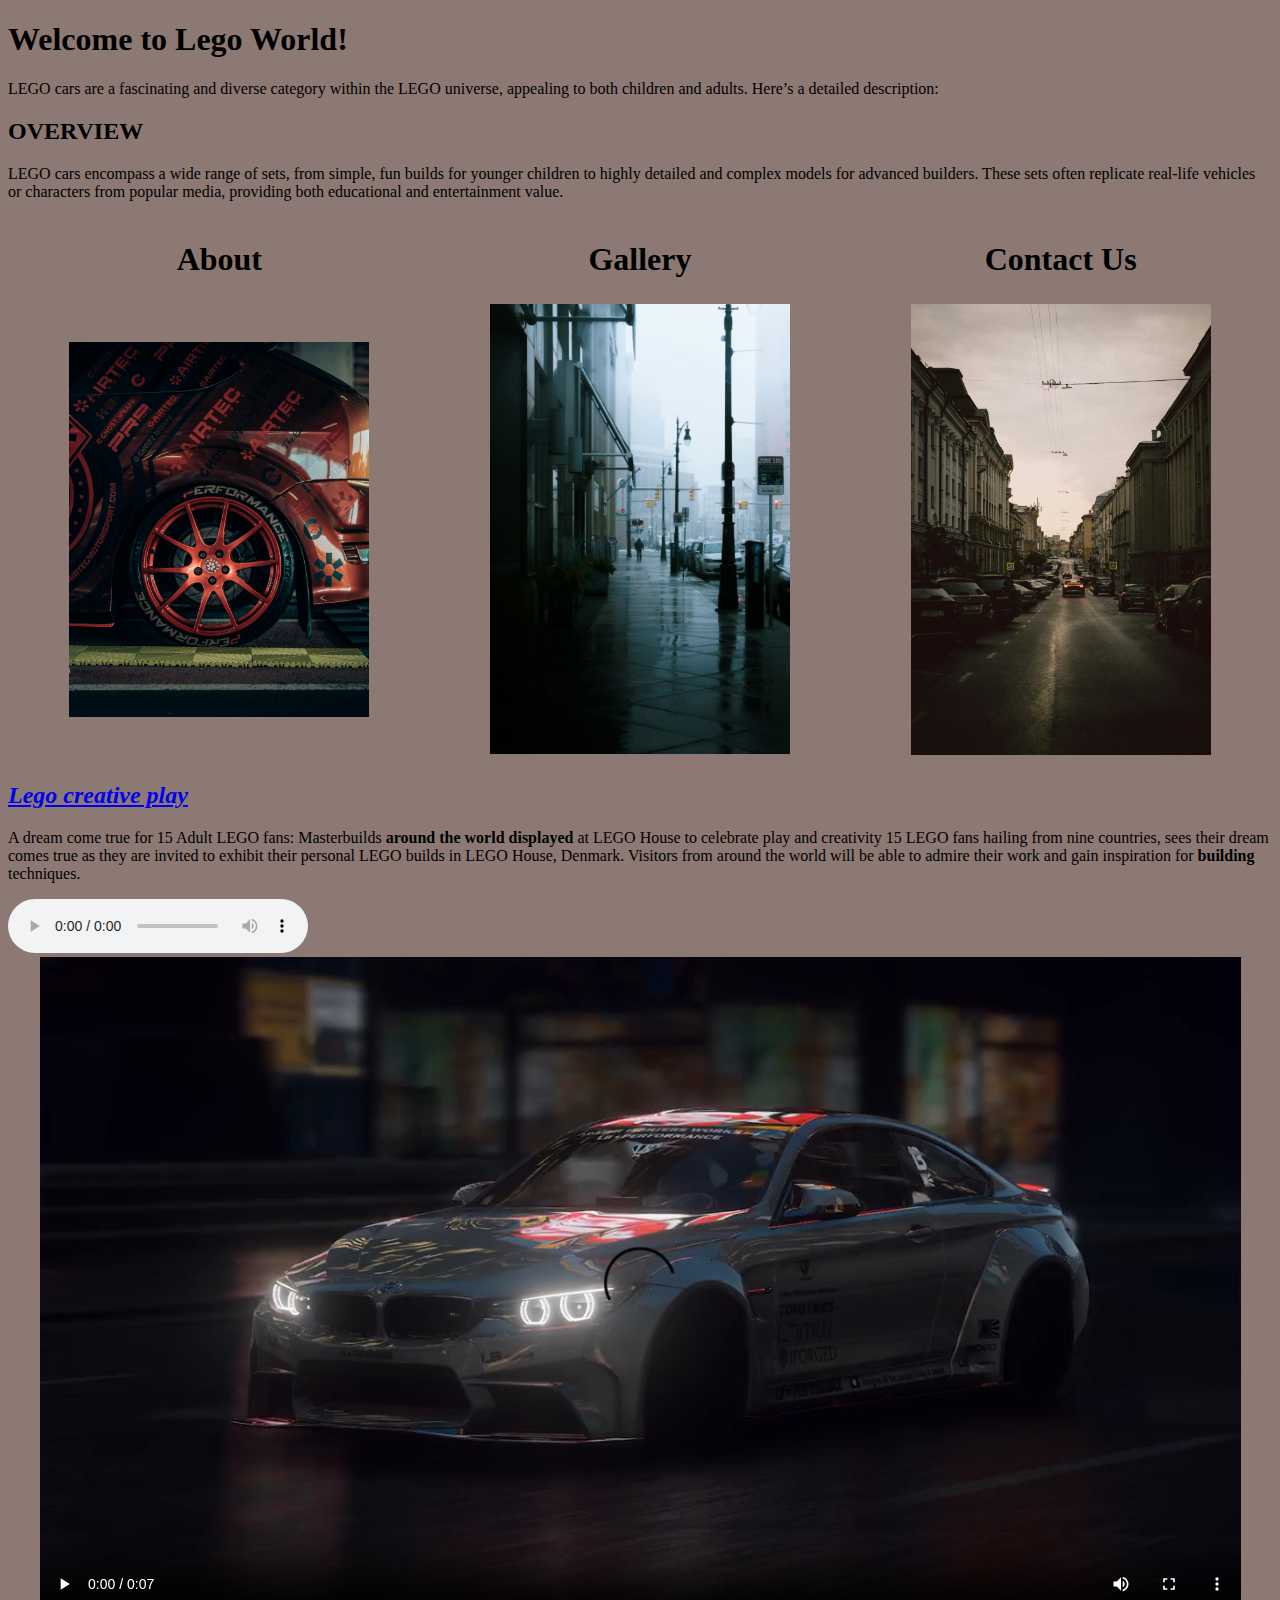
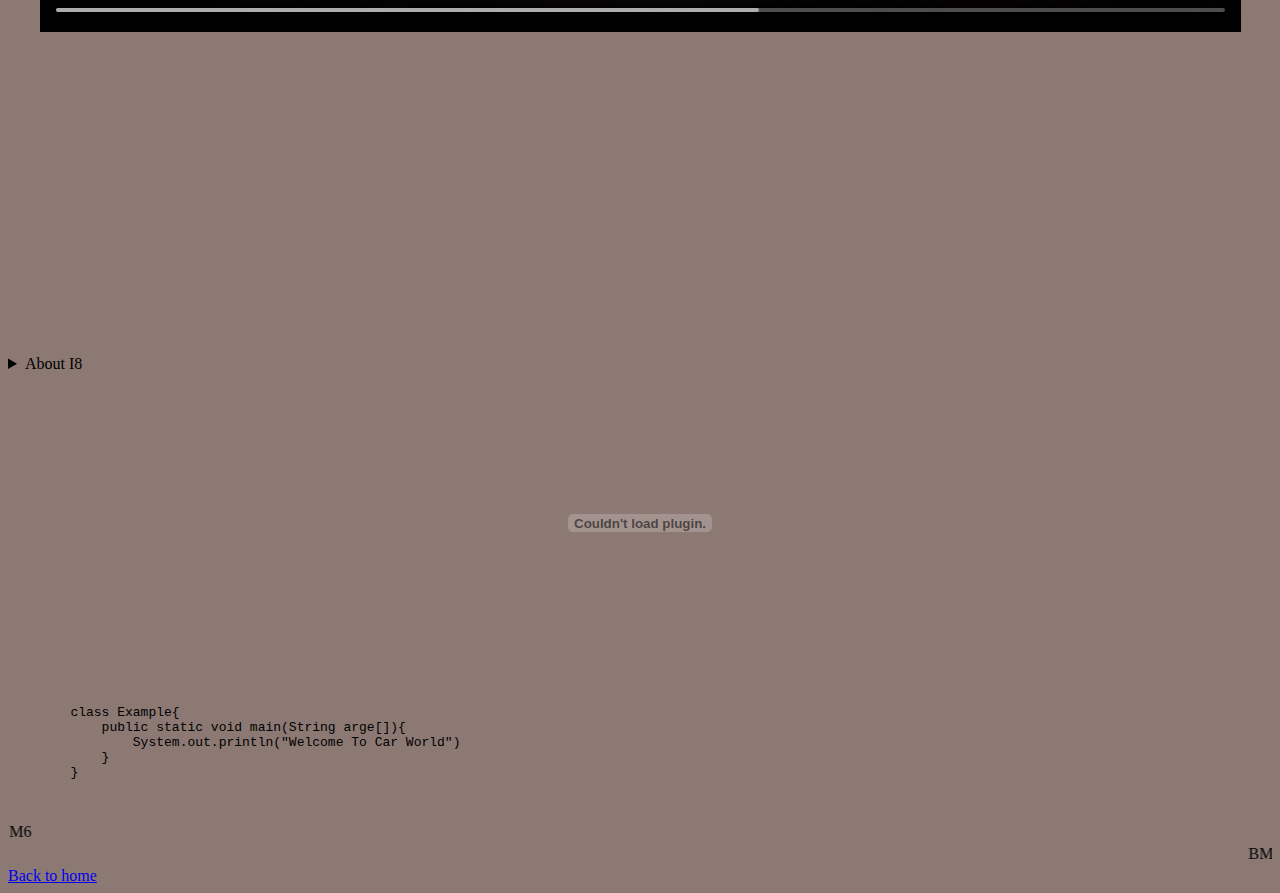
==== index.html @ e54cd9ff "first commit" ====
<!DOCTYPE html>
<html lang="en">

<head>
    <meta charset="UTF-8">
    <meta name="viewport" content="width=device-width, initial-scale=1.0">
    <title>Welcome Bro</title>
</head>

<body style="background-color: #8c7974;">

   



    <h1>Welcome to Lego World!</h1>

    <p>LEGO cars are a fascinating and diverse category within the LEGO universe, appealing to both children and adults. Here’s a detailed description:
    </p>

    <h2>OVERVIEW</h2>

    <p>LEGO cars encompass a wide range of sets, from simple, fun builds for younger children to highly detailed and complex models for advanced builders. These sets often replicate real-life vehicles or characters from popular media, providing both educational and entertainment value.</p>






    <table width="100%">

        <tr>
            <th>

               <h1>About</h1>
            </th>

            <th>

                <h1>Gallery</h1>
             </th>

             <th>

                <h1>Contact Us</h1>
             </th>

          </tr>

          <tr>
            <td>
               <center> <img src="pexels-maja-kos-1139601728-25492332.jpg" alt="" width="300">
               </center>
            </td>
       


         
            <td>
               <center> <img src="pexels-nasr-al-380085131-20078769.jpg" alt="" width="300">
               </center>
            </td>
          

            <td>
                <center> <img src="pexels-ann-plask-478490674-25025467.jpg" alt="" width="300">
                </center>
             </td>
           </tr>

      </table>

      <h2><i> <a href="https://www.lego.com/en-us/aboutus/newsroom?categories=creative-play">Lego creative play</a></i></h2>

      <p>A dream come true for 15 Adult LEGO fans: Masterbuilds <b>around the world displayed</b> at LEGO House to celebrate play and creativity
        15 LEGO fans hailing from nine countries, sees their dream comes true as they are invited to exhibit their personal LEGO builds in LEGO House, Denmark.
         Visitors from around the world will be able to admire their work and gain inspiration for <strong>building</strong> techniques.</p>


         <audio src="GATA ONLY - TikTok Song 2024.mp3" autoplay loop controls></audio>
         

        <center>

         <video src="vid 01.mp4" loop autoplay controls width="95%"></video>

        </center>


        <center> <iframe width="560" height="315" src="https://www.youtube.com/embed/crpb1QVra7E?si=ZfdcYfqrYY1cLuJ_" title="YouTube video player" frameborder="0" allow="accelerometer; autoplay; clipboard-write; encrypted-media; gyroscope; picture-in-picture; web-share" referrerpolicy="strict-origin-when-cross-origin" allowfullscreen></iframe> </center>

        <details>
            <summary>About I8</summary>
            <p>The BMW i8 is a plug-in hybrid sports car developed by BMW. The i8 was part of BMW's electrified fleet and was marketed under the BMW i sub-brand. The production version of the BMW i8 was unveiled at the 2013 Frankfurt Motor Show and was released in Germany in June 2014.Deliveries to retail customers in the U.S. began in August 2014. A roadster variant was launched in May 2018. Production ended in June 2020.</p>
        </details>
        


        <object data="BMW-i8-2016-UK.pdf" type="" width="100%" height="300"></object>



<pre>
    <code>
        class Example{
            public static void main(String arge[]){
                System.out.println("Welcome To Car World")
            }
        }

    </code>
</pre>

<marquee behaviour="" direction="right"> BMW M6</marquee>
<marquee behaviour="" direction="left"> BMW 740le</marquee>


<a href="http://127.0.0.1:5500/page2.html">Back to home</a>






</body>

</html>
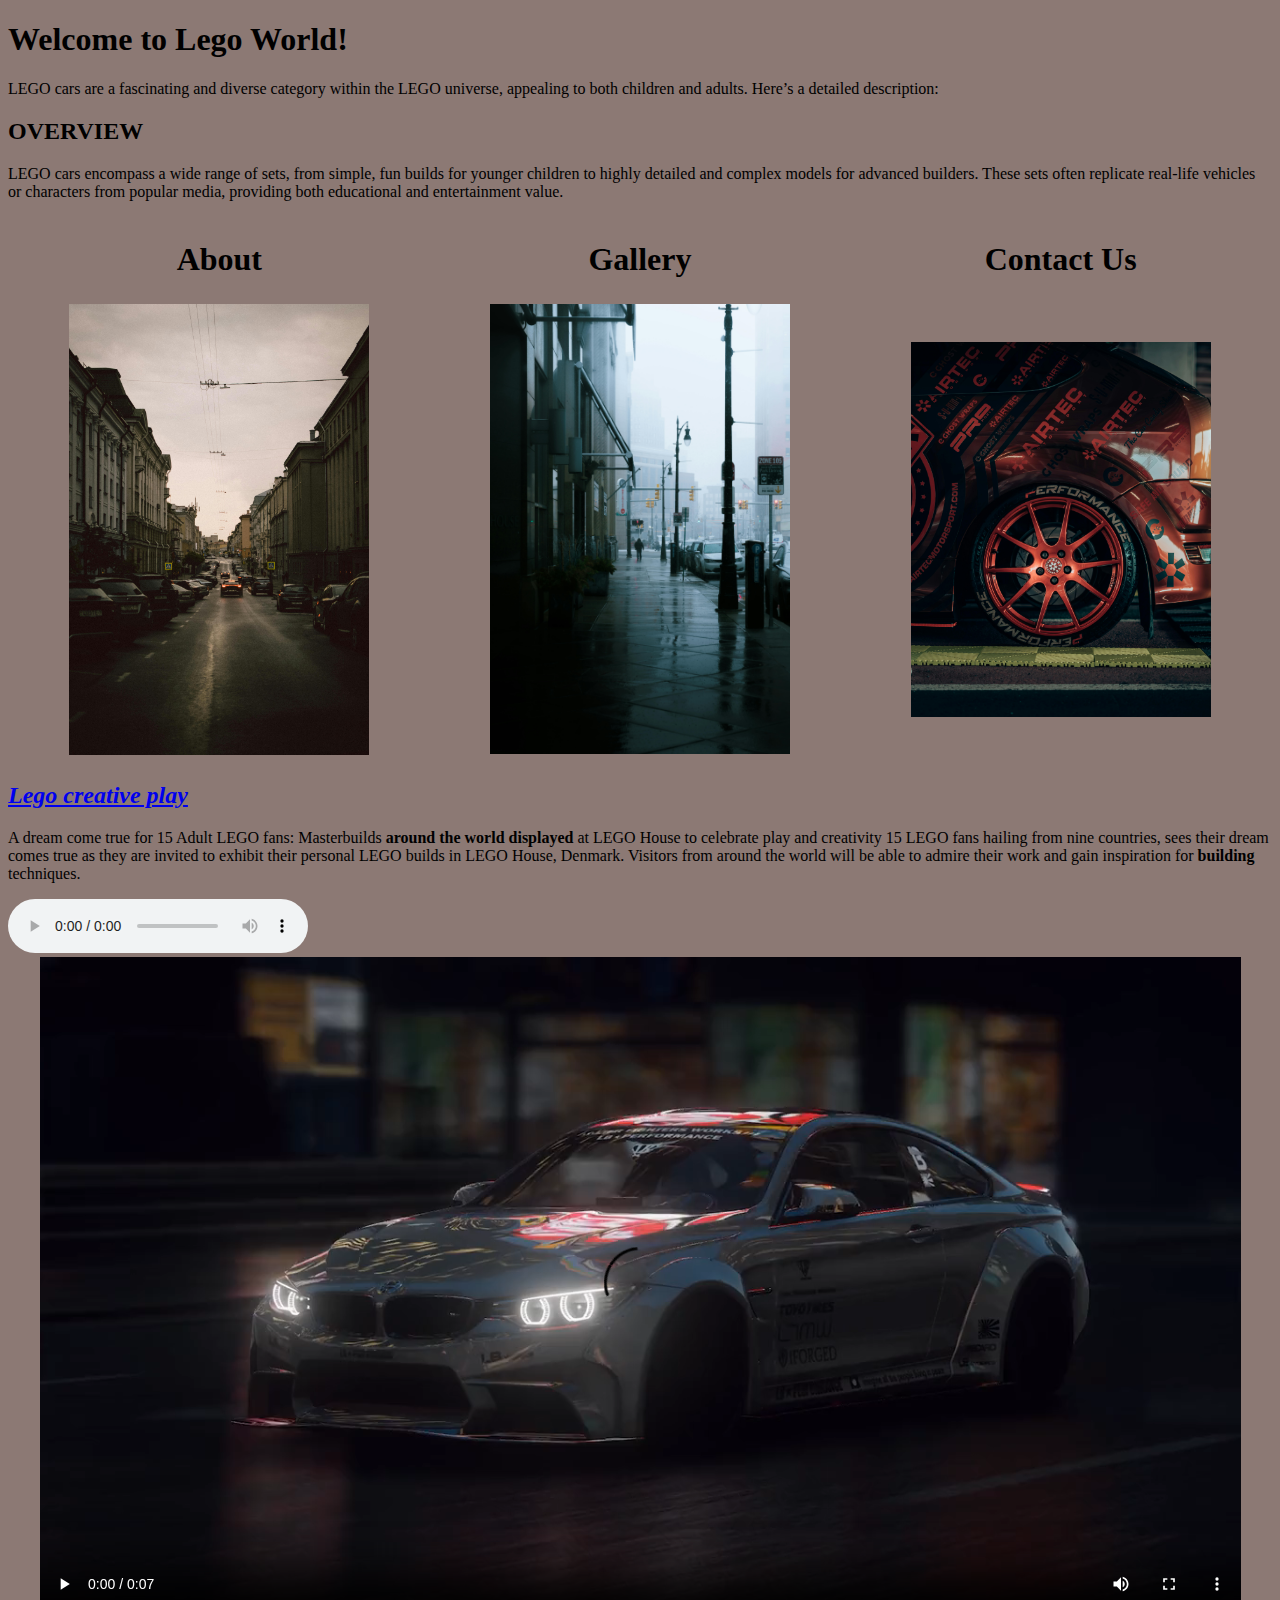
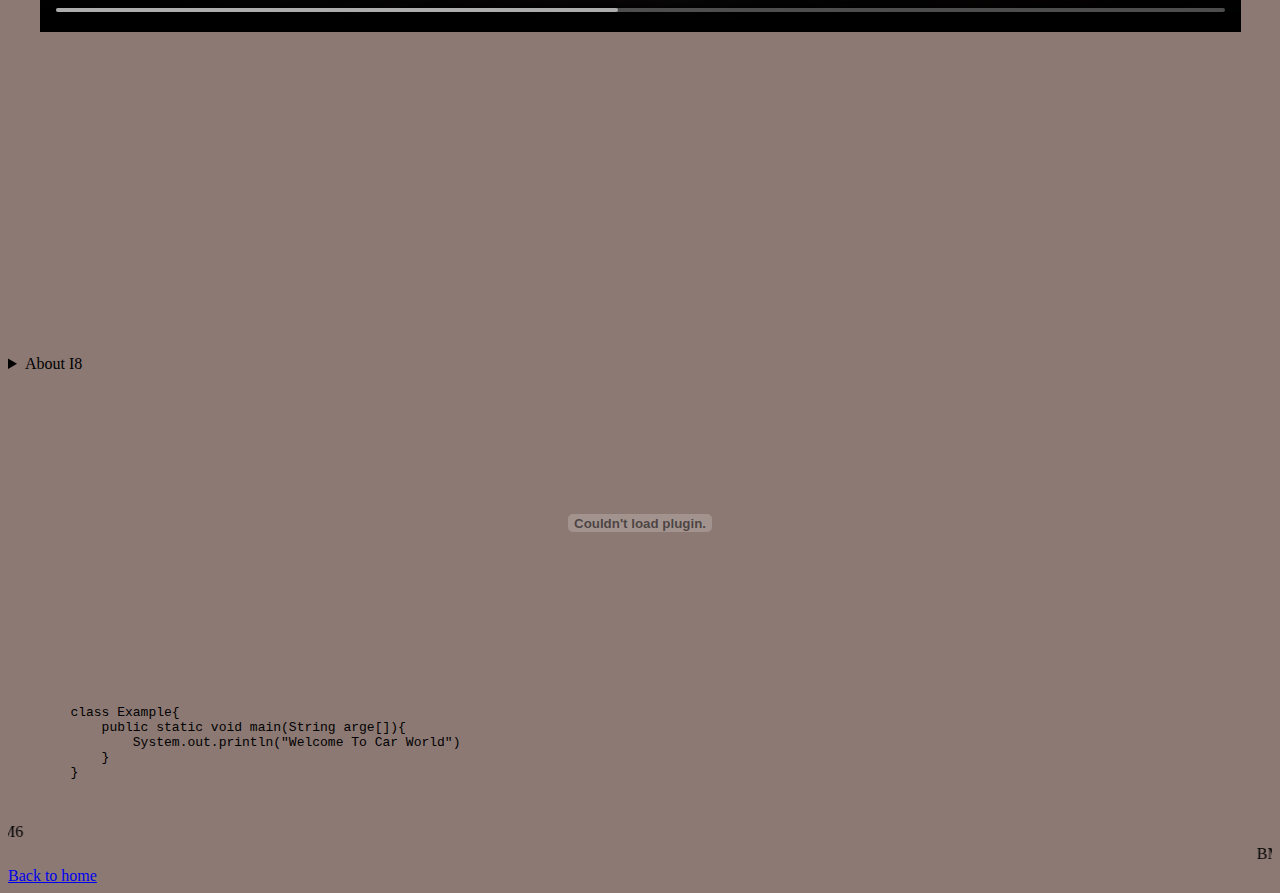
==== commit 9ca5c0f9: "update project" ====
--- a/index.html
+++ b/index.html
@@ -49,7 +49,7 @@
 
           <tr>
             <td>
-               <center> <img src="pexels-maja-kos-1139601728-25492332.jpg" alt="" width="300">
+               <center> <img src="img/pexels-ann-plask-478490674-25025467.jpg" alt="" width="300">
                </center>
             </td>
        
@@ -57,13 +57,13 @@
 
          
             <td>
-               <center> <img src="pexels-nasr-al-380085131-20078769.jpg" alt="" width="300">
+               <center> <img src="/img/pexels-nasr-al-380085131-20078769.jpg" alt="" width="300">
                </center>
             </td>
           
 
             <td>
-                <center> <img src="pexels-ann-plask-478490674-25025467.jpg" alt="" width="300">
+                <center> <img src="img/pexels-maja-kos-1139601728-25492332.jpg" alt="" width="300">
                 </center>
              </td>
            </tr>
@@ -82,7 +82,7 @@
 
         <center>
 
-         <video src="vid 01.mp4" loop autoplay controls width="95%"></video>
+         <video src="/vid/vid 01.mp4" loop autoplay controls width="95%"></video>
 
         </center>
 
